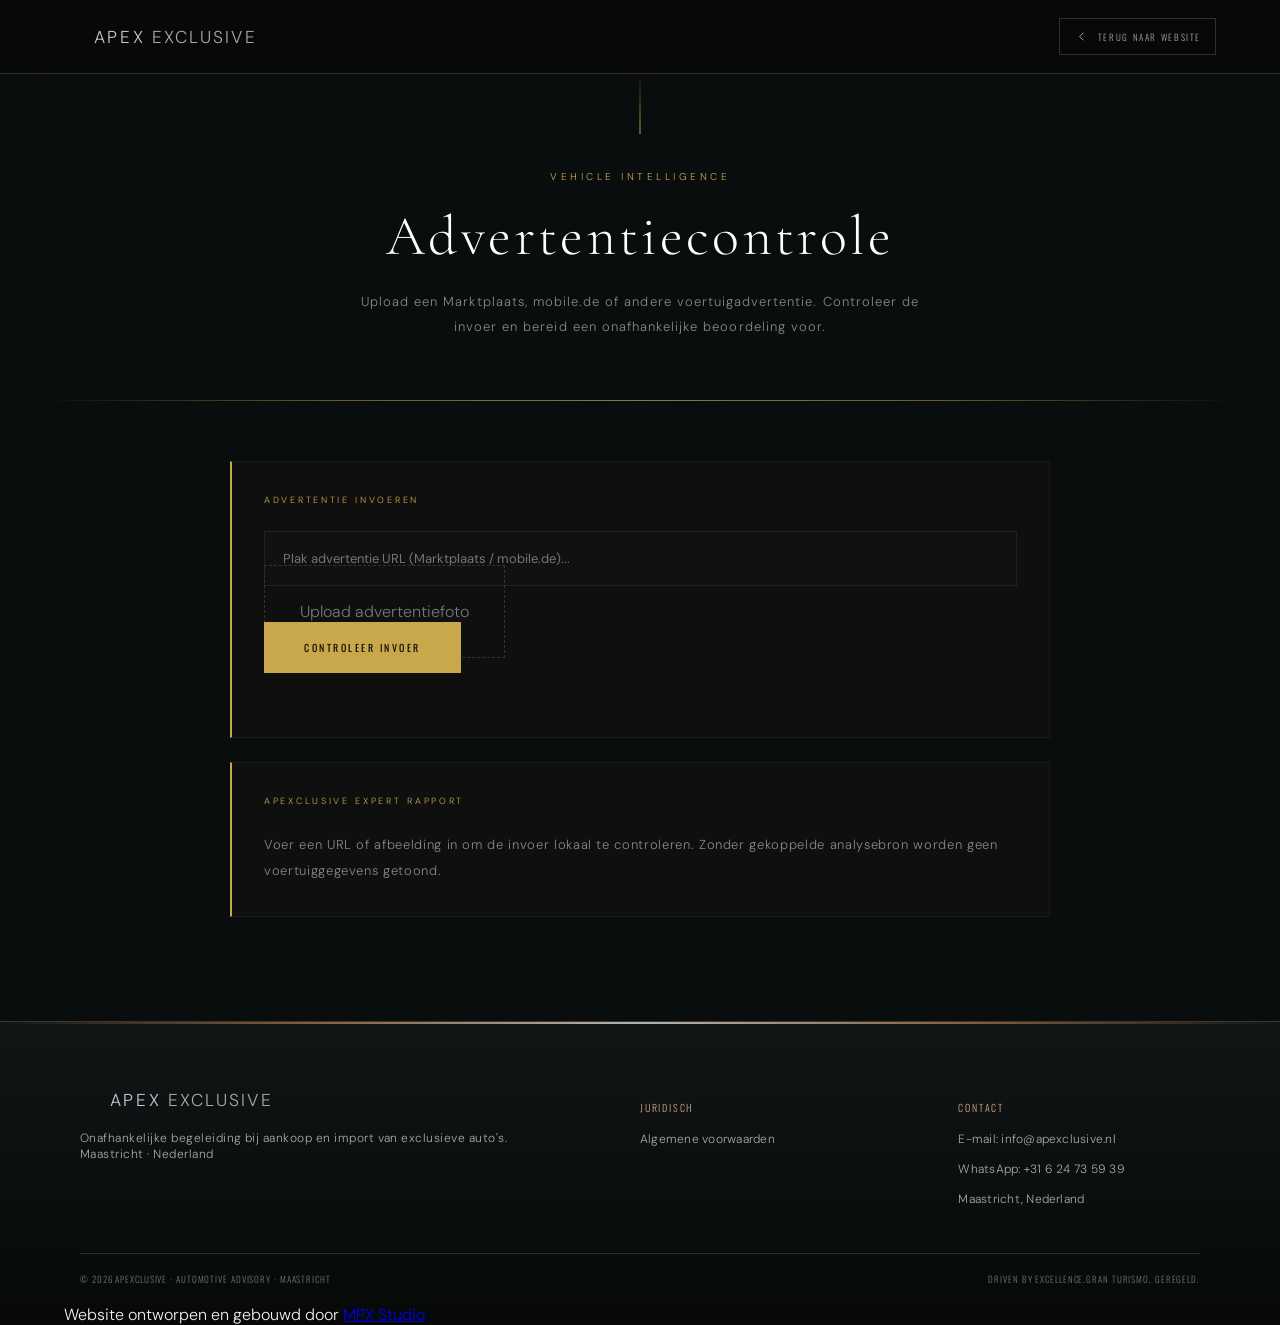
==== Carrapport/index.html @ 329bbc8f "Harden Carrapport input validation and honest states Co-authored-by: Copilot <223556219+Copilot@user" ====
<!DOCTYPE html>
<html lang="nl">
<head>
<meta charset="UTF-8">
<meta name="viewport" content="width=device-width, initial-scale=1.0">

<title>Advertentiecontrole — APEXclusive</title>
<meta name="description" content="Controleer een voertuigadvertentie en bereid een onafhankelijke aankoopbeoordeling voor met APEXclusive.">
<meta name="theme-color" content="#0a0d0e">
<link rel="canonical" href="https://carrapport.apexclusive.nl/">
<meta property="og:type" content="website">
<meta property="og:title" content="Advertentiecontrole — APEXclusive">
<meta property="og:description" content="Controleer een voertuigadvertentie en bereid een onafhankelijke aankoopbeoordeling voor.">
<meta property="og:url" content="https://carrapport.apexclusive.nl/">
<link rel="preconnect" href="https://fonts.googleapis.com">
<link rel="preconnect" href="https://fonts.gstatic.com" crossorigin>
<link rel="stylesheet" href="https://apexclusive.nl/apex-tool-theme.css">

<link href="https://fonts.googleapis.com/css2?family=Cormorant+Garamond:ital,wght@0,300;0,400;0,500;1,300;1,400&family=DM+Sans:wght@200;300;400;500;600&family=Oswald:wght@300;400;500;600&display=swap" rel="stylesheet">

<style>

*{
box-sizing:border-box;
margin:0;
padding:0
}

body{
background:#0a0d0e;
color:#f4f1eb;
font-family:'DM Sans',sans-serif;
font-weight:300;
min-height:100vh;
-webkit-font-smoothing:antialiased;
text-rendering:optimizeLegibility
}


nav{
background:rgba(10,13,14,.9);
border-bottom:1px solid rgba(244,241,235,.18);
padding:18px clamp(20px,5vw,64px);
display:flex;
align-items:center;
justify-content:space-between;
position:sticky;
top:0;
z-index:100;
backdrop-filter:blur(24px)
}

.brand-wrap{display:flex;align-items:baseline;gap:.34em}


.logo{
display:inline-flex;
align-items:center;
gap:.34em;
font-family:'DM Sans',sans-serif;
font-size:20px;
font-weight:400;
letter-spacing:.08em;
color:#fff;
text-decoration:none;
text-transform:uppercase
}

.logo:before{
content:'';
display:block;
width:1.55rem;
height:1.7rem;
flex:0 0 1.55rem;
background:url('https://apexclusive.nl/apexclusive-schild-randloos.svg') center/contain no-repeat;
opacity:.92
}


.logo span{
color:#d5a77f
}

.brand-sub{
font-family:'Oswald',sans-serif;
font-size:9px;
letter-spacing:.14em;
text-transform:uppercase;
color:rgba(244,241,235,.56)
}

#burger{
width:34px;
height:34px;
display:flex;
flex-direction:column;
justify-content:center;
gap:5px;
padding:8px;
border:1px solid rgba(244,241,235,.24);
background:transparent;
cursor:pointer
}

#burger span{display:block;width:100%;height:1px;background:#f4f1eb}


.back{
font-family:'Oswald',sans-serif;
font-size:9px;
letter-spacing:.18em;
text-transform:uppercase;
color:#d5a77f;
text-decoration:none;
border-bottom:1px solid rgba(213,167,127,.62);
padding:8px 0;
transition:.35s
}


.back:hover{
border-color:#d5a77f;
color:#fff
}



.hero{
text-align:center;
padding:80px 40px 60px;
position:relative
}


.hero:before{
content:'';
position:absolute;
top:0;
left:50%;
transform:translateX(-50%);
width:1px;
height:60px;
background:linear-gradient(to bottom,transparent,#c9a84c)
}


.hl{
font-size:10px;
letter-spacing:.35em;
text-transform:uppercase;
color:#c9a84c;
margin-bottom:20px;
margin-top:16px
}


.hero h1{
font-family:'Cormorant Garamond',serif;
font-size:clamp(32px,5vw,56px);
font-weight:300;
color:#fff;
letter-spacing:.06em;
line-height:1.2;
margin-bottom:20px
}


.hero p{
font-size:13px;
color:#888;
letter-spacing:.08em;
line-height:1.9;
max-width:600px;
margin:auto
}



.gl{
height:1px;
background:linear-gradient(90deg,transparent,#c9a84c,#f5e6a3,#c9a84c,transparent);
margin:0 40px;
opacity:.5
}



.wrap{
max-width:900px;
margin:auto;
padding:60px 40px 80px
}



.box{
background:#0f0f0f;
border:1px solid #1a1a1a;
border-left:2px solid #c9a84c;
padding:32px;
margin-bottom:24px
}


.title{
font-size:9px;
letter-spacing:.3em;
text-transform:uppercase;
color:#c9a84c;
margin-bottom:25px
}



.input{
width:100%;
background:#111;
border:1px solid #222;
color:#fff;
padding:18px;
font-family:'DM Sans',sans-serif;
font-size:13px;
margin-bottom:15px
}


.input:focus{
outline:none;
border-color:#c9a84c
}



.btn{
background:#c9a84c;
color:#0a0a0a;
border:none;
font-family:'Oswald',sans-serif;
font-size:10px;
letter-spacing:.25em;
text-transform:uppercase;
padding:18px 40px;
cursor:pointer;
transition:.35s
}


.btn:hover{
box-shadow:0 0 30px rgba(201,168,76,.4)
}

.btn:disabled{
opacity:.55;
cursor:wait;
box-shadow:none
}



.upload{
border:1px dashed #333;
padding:35px;
text-align:center;
color:#777;
cursor:pointer
}


.upload:hover{
border-color:#c9a84c
}


#preview{
max-width:100%;
margin-top:25px;
display:none
}



.card{
background:#0f0f0f;
border:1px solid #1a1a1a;
border-left:2px solid #c9a84c;
padding:32px;
margin-bottom:20px;
display:none
}


.card h2{
font-family:'Cormorant Garamond',serif;
font-size:30px;
font-weight:300;
margin-bottom:20px;
color:white
}


.row{
display:grid;
grid-template-columns:repeat(2,1fr);
gap:20px
}


.item span:first-child{
display:block;
font-size:9px;
letter-spacing:.2em;
color:#555;
text-transform:uppercase;
margin-bottom:5px
}


.item span:last-child{
font-size:14px
}


@media(max-width:650px){

nav{
padding:16px 20px
}

.wrap{
padding:40px 20px
}

.brand-wrap{gap:8px;flex-direction:column;align-items:flex-start}
.brand-sub{font-size:8px}

.footer-grid{grid-template-columns:1fr!important;gap:30px;padding-top:40px}
.footer-bottom{flex-direction:column;gap:8px;line-height:1.6}
footer:before{margin:0 -20px}

.row{
grid-template-columns:1fr
}

}

@media(prefers-reduced-motion:reduce){
*,*:before,*:after{scroll-behavior:auto!important;transition-duration:.01ms!important;animation-duration:.01ms!important}
}


footer{
background:linear-gradient(180deg,#101515 0%,#070909 100%);
border-top:1px solid rgba(244,241,235,.2);
padding:0 clamp(20px,5vw,64px);
position:relative;
overflow:hidden
}

footer:before{
content:'';
display:block;
height:2px;
margin:0 -64px;
background:linear-gradient(90deg,transparent,#b77748 24%,#f4f1eb 50%,#b77748 76%,transparent);
opacity:.72
}

.footer-grid{
max-width:1120px;
margin:auto;
padding:clamp(40px,5vw,64px) 0 36px;
display:grid;
grid-template-columns:2fr 1fr 1fr;
gap:clamp(32px,6vw,80px);
text-align:left
}

.footer-grid p{margin-top:12px;color:rgba(244,241,235,.68);font-size:12px;letter-spacing:.04em}
.footer-heading{font-family:'Oswald',sans-serif!important;color:#d5a77f!important;font-size:10px!important;letter-spacing:.18em!important;text-transform:uppercase}
.footer-links{list-style:none;margin-top:12px}
.footer-links li{margin-bottom:9px}
.footer-links a,.footer-links span{color:rgba(244,241,235,.68);font-size:12px;letter-spacing:.02em;text-decoration:none;transition:color .25s;overflow-wrap:anywhere}
.footer-links a:hover{color:#f4f1eb}
.footer-bottom{max-width:1120px;margin:auto;border-top:1px solid rgba(244,241,235,.14);padding:18px 0;color:rgba(244,241,235,.46);display:flex;justify-content:space-between;gap:20px;font-family:'Oswald',sans-serif;font-size:9px;letter-spacing:.1em;text-transform:uppercase}
.sr-only{position:absolute;width:1px;height:1px;padding:0;margin:-1px;overflow:hidden;clip:rect(0,0,0,0);white-space:nowrap;border:0}
.form-status{min-height:1.5em;margin:14px 0 0;color:#d5a77f;font-size:12px;line-height:1.6}
.form-status[data-state="error"]{color:#e4a39b}

header{display:flex;align-items:center;justify-content:space-between;background:rgba(8,8,8,.9);border-bottom:1px solid rgba(198,203,209,.22);padding:18px clamp(20px,5vw,64px);position:sticky;top:0;z-index:100;backdrop-filter:blur(22px)}
.brand{display:inline-flex;align-items:center;gap:.38em;font-family:'DM Sans',sans-serif;font-size:1.08rem;letter-spacing:.08em;color:#c6cbd1;text-decoration:none;text-transform:uppercase}
.brand:before{content:'';display:block;order:-1;width:1.45rem;height:1.6rem;flex:0 0 1.45rem;background:url('https://apexclusive.nl/apexclusive-schild-randloos.svg') center/contain no-repeat;opacity:.92}
.brand-apex{letter-spacing:.15em;color:#c6cbd1}.brand-excl{letter-spacing:.13em;color:rgba(215,218,220,.76)}.brand-sep{display:none}
.back-btn{display:inline-flex;align-items:center;gap:.55rem;font-family:'Oswald',sans-serif;font-size:9px;letter-spacing:.18em;text-transform:uppercase;color:rgba(236,236,236,.72);text-decoration:none;border:1px solid rgba(198,203,209,.2);padding:10px 14px;transition:.25s}.back-btn svg{width:15px;height:15px;fill:none;stroke:currentColor;stroke-width:1.5}.back-btn:hover{border-color:#c6cbd1;color:#fff}


</style>

<link rel="stylesheet" href="https://apexclusive.nl/apex-tool-chrome.css">
</head>

<body>


<header>
<a href="https://apexclusive.nl" class="brand" target="_blank" rel="noreferrer">
<span class="brand-apex">APEX</span>
<span class="brand-sep" aria-hidden="true"></span>
<span class="brand-excl">EXCLUSIVE</span>
</a>
<a href="https://apexclusive.nl/" class="back-btn" target="_blank" rel="noreferrer">
<svg viewBox="0 0 24 24"><polyline points="15 18 9 12 15 6"></polyline></svg>
Terug naar website
</a>
</header>


<div class="hero">

<div class="hl">
Vehicle Intelligence
</div>

<h1>
Advertentiecontrole
</h1>

<p>
Upload een Marktplaats, mobile.de of andere voertuigadvertentie.
Controleer de invoer en bereid een onafhankelijke beoordeling voor.
</p>

</div>


<div class="gl"></div>


<div class="wrap">


<div class="box">

<div class="title">
Advertentie invoeren
</div>


<label class="sr-only" for="url">Advertentie URL</label>
<input class="input" id="url" name="url" type="url" inputmode="url" autocomplete="url" spellcheck="false" placeholder="Plak advertentie URL (Marktplaats / mobile.de)...">


<label class="upload" for="foto" role="button" tabindex="0">

Upload advertentiefoto

<input id="foto" type="file" accept="image/jpeg,image/png,image/webp" hidden>

<img id="preview" alt="Geselecteerde advertentieafbeelding">

</label>


<br>


<button class="btn" id="analyseButton" type="button" aria-controls="result priceCard importCard riskCard" aria-describedby="rapport">
Controleer invoer
</button>
<p class="form-status" id="formStatus" role="status" aria-live="polite"></p>


</div>

<div class="card" id="result">

<h2 id="vehicleTitle">
Invoer gecontroleerd
</h2>


<div class="row">


<div class="item">
<span>Merk / Model</span>
<span id="merkModel">Nog niet gecontroleerd</span>
</div>


<div class="item">
<span>Bouwjaar</span>
<span id="bouwjaar">Niet beschikbaar</span>
</div>


<div class="item">
<span>Kilometerstand</span>
<span id="km">Niet beschikbaar</span>
</div>


<div class="item">
<span>Brandstof</span>
<span id="brandstof">Niet beschikbaar</span>
</div>


<div class="item">
<span>Vermogen</span>
<span id="vermogen">Niet beschikbaar</span>
</div>


<div class="item">
<span>Transmissie</span>
<span id="transmissie">Niet beschikbaar</span>
</div>


</div>

</div>





<div class="card" id="priceCard">

<h2>
Prijsgegevens
</h2>


<div class="row">


<div class="item">
<span>Vraagprijs</span>
<span id="prijs">Niet beschikbaar</span>
</div>


<div class="item">
<span>Marktpositie</span>
<span id="markt">Niet beschikbaar</span>
</div>


<div class="item">
<span>Prijsadvies</span>
<span id="prijsadvies">Niet beschikbaar</span>
</div>


<div class="item">
<span>Onderhandelingsruimte</span>
<span id="onderhandeling">Niet beschikbaar</span>
</div>


</div>

</div>





<div class="card" id="importCard">

<h2>
Importgegevens
</h2>


<div class="row">


<div class="item">
<span>Land</span>
<span id="land">Niet beschikbaar</span>
</div>


<div class="item">
<span>BPM verwachting</span>
<span id="bpm">Niet berekend</span>
</div>


<div class="item">
<span>Transport indicatie</span>
<span id="transport">Niet berekend</span>
</div>


<div class="item">
<span>Import potentieel</span>
<span id="potentieel">Niet beschikbaar</span>
</div>


</div>

</div>





<div class="card" id="riskCard">

<h2>
Risicogegevens
</h2>


<div class="row">


<div class="item">
<span>Technische risico's</span>
<span id="techniek">Niet beoordeeld</span>
</div>


<div class="item">
<span>Historie controle</span>
<span id="historie">Niet gecontroleerd</span>
</div>


<div class="item">
<span>Prijsrisico</span>
<span id="risicoPrijs">Niet beoordeeld</span>
</div>


<div class="item">
<span>Eindoordeel</span>
<span id="eindoordeel">Niet beschikbaar</span>
</div>


</div>

</div>





<div class="box">


<div class="title">
APEXclusive Expert Rapport
</div>


<p id="rapport" aria-live="polite" style="
font-size:13px;
color:#888;
line-height:2;
letter-spacing:.05em;
">

Voer een URL of afbeelding in om de invoer lokaal te controleren. Zonder gekoppelde analysebron worden geen voertuiggegevens getoond.

</p>


</div>


</div>



<footer>
<div class="footer-grid">
<div>
<a href="https://apexclusive.nl" class="brand"><span class="brand-apex">APEX</span><span class="brand-sep" aria-hidden="true"></span><span class="brand-excl">EXCLUSIVE</span></a>
<p>Onafhankelijke begeleiding bij aankoop en import van exclusieve auto's.<br>Maastricht · Nederland</p>
</div>
<div>
<p class="footer-heading">Juridisch</p>
<ul class="footer-links">
<li><a href="https://apexclusive.nl/algemenevoorwaarden.html">Algemene voorwaarden</a></li>
</ul>
</div>
<div>
<p class="footer-heading">Contact</p>
<ul class="footer-links">
<li><a href="mailto:info@apexclusive.nl">E-mail: info@apexclusive.nl</a></li>
<li><a href="https://wa.me/31624735939">WhatsApp: +31 6 24 73 59 39</a></li>
<li><a href="https://apexclusive.nl">Maastricht, Nederland</a></li>
</ul>
</div>
</div>
<div class="fb footer-bottom">
<span>&copy; <span id="yr">2026</span> APEXclusive &middot; Automotive Advisory &middot; Maastricht</span>
<span>Driven by Excellence.<span class="tric"></span>Gran turismo, geregeld.</span>
</div>
<div class="site-credit">Website ontworpen en gebouwd door <a href="https://mpxstudio.nl" target="_blank" rel="noreferrer noopener">MPX Studio</a></div>
</footer>

<script>
(() => {
  const MAX_IMAGE_BYTES = 10 * 1024 * 1024;
  const urlInput = document.getElementById('url');
  const fileInput = document.getElementById('foto');
  const uploadLabel = document.querySelector('.upload');
  const preview = document.getElementById('preview');
  const button = document.getElementById('analyseButton');
  const status = document.getElementById('formStatus');
  let previewUrl = '';

  const setStatus = (message, state = '') => {
    status.textContent = message;
    status.dataset.state = state;
  };

  const setText = (id, value) => {
    document.getElementById(id).textContent = value;
  };

  const hideCards = () => {
    document.querySelectorAll('.card').forEach((card) => {
      card.style.display = 'none';
    });
  };

  fileInput.addEventListener('change', () => {
    const file = fileInput.files[0];
    if (!file) return;

    if (!['image/jpeg', 'image/png', 'image/webp'].includes(file.type) || file.size > MAX_IMAGE_BYTES) {
      fileInput.value = '';
      preview.style.display = 'none';
      setStatus('Kies een JPG-, PNG- of WebP-afbeelding van maximaal 10 MB.', 'error');
      return;
    }

    if (previewUrl) URL.revokeObjectURL(previewUrl);
    previewUrl = URL.createObjectURL(file);
    preview.src = previewUrl;
    preview.style.display = 'block';
    setStatus('Afbeelding lokaal geselecteerd. Er is nog niets geüpload.');
  });

  uploadLabel.addEventListener('keydown', (event) => {
    if (event.key === 'Enter' || event.key === ' ') {
      event.preventDefault();
      fileInput.click();
    }
  });

  urlInput.addEventListener('input', () => {
    if (status.dataset.state === 'error') setStatus('');
  });

  button.addEventListener('click', () => {
    const rawUrl = urlInput.value.trim();
    const file = fileInput.files[0];
    let parsedUrl = null;

    if (rawUrl) {
      try {
        parsedUrl = new URL(rawUrl);
        if (!['http:', 'https:'].includes(parsedUrl.protocol)) throw new Error('Unsupported protocol');
      } catch {
        setStatus('Vul een geldige advertentie-URL in (bijvoorbeeld https://...).', 'error');
        urlInput.focus();
        return;
      }
    }

    if (!rawUrl && !file) {
      setStatus('Voeg een advertentie-URL of afbeelding toe om verder te gaan.', 'error');
      urlInput.focus();
      return;
    }

    button.disabled = true;
    hideCards();
    setStatus('Invoer wordt gecontroleerd…');

    window.setTimeout(() => {
      const source = parsedUrl ? parsedUrl.hostname.replace(/^www\./, '') : 'lokale afbeelding';
      setText('merkModel', `Bron: ${source}`);
      setText('land', 'Niet vastgesteld');
      setText('rapport', 'De invoer is lokaal gecontroleerd. Deze pagina haalt geen voertuiggegevens op en doet daarom geen prijs-, import- of risicoanalyse. Controleer altijd historie, onderhoud, VIN en documentatie met een onafhankelijke specialist.');
      document.querySelectorAll('.card').forEach((card) => {
        card.style.display = 'block';
      });
      setStatus('Invoer gecontroleerd. Er zijn geen voertuiggegevens opgehaald.');
      button.disabled = false;
    }, 250);
  });
})();
</script>


</body>

</html>
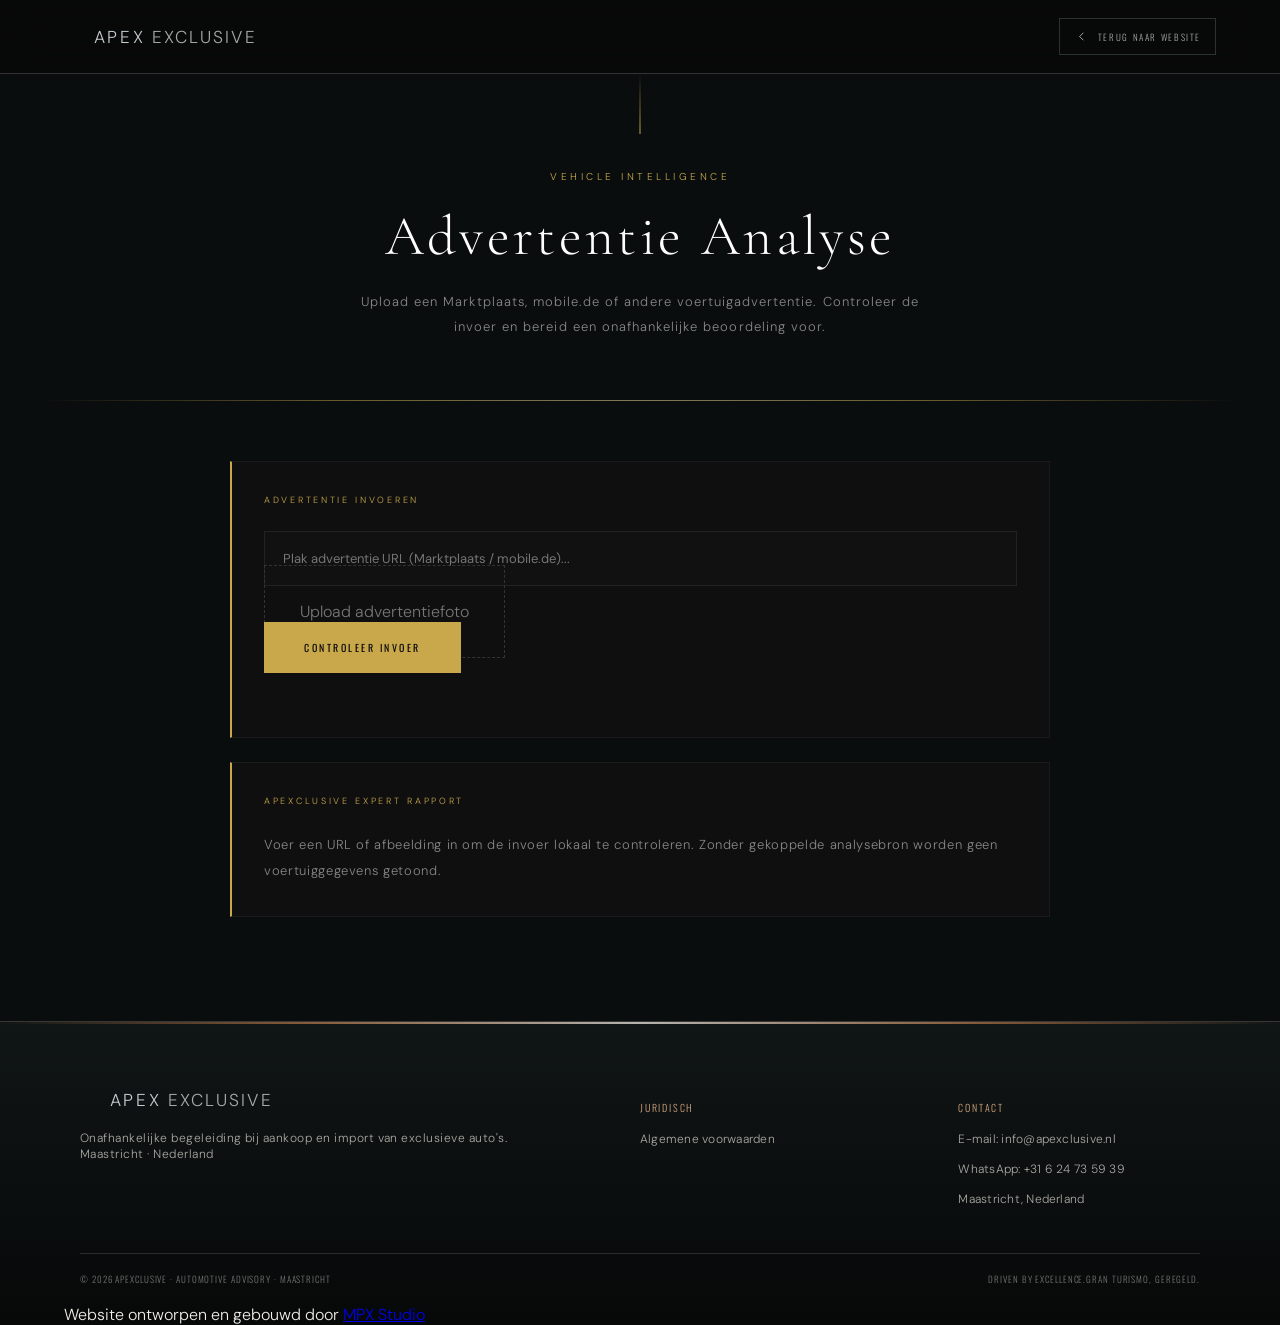
==== commit ec548a77: "Harden Carrapport input validation and honest states Co-authored-by: Copilot <223556219+Copilot@user" ====
--- a/Carrapport/index.html
+++ b/Carrapport/index.html
@@ -4,12 +4,12 @@
 <meta charset="UTF-8">
 <meta name="viewport" content="width=device-width, initial-scale=1.0">
 
-<title>Advertentiecontrole — APEXclusive</title>
+<title>Advertentie Analyse — APEXclusive</title>
 <meta name="description" content="Controleer een voertuigadvertentie en bereid een onafhankelijke aankoopbeoordeling voor met APEXclusive.">
 <meta name="theme-color" content="#0a0d0e">
 <link rel="canonical" href="https://carrapport.apexclusive.nl/">
 <meta property="og:type" content="website">
-<meta property="og:title" content="Advertentiecontrole — APEXclusive">
+<meta property="og:title" content="Advertentie Analyse — APEXclusive">
 <meta property="og:description" content="Controleer een voertuigadvertentie en bereid een onafhankelijke aankoopbeoordeling voor.">
 <meta property="og:url" content="https://carrapport.apexclusive.nl/">
 <link rel="preconnect" href="https://fonts.googleapis.com">
@@ -421,7 +421,7 @@
 </div>
 
 <h1>
-Advertentiecontrole
+Advertentie Analyse
 </h1>
 
 <p>
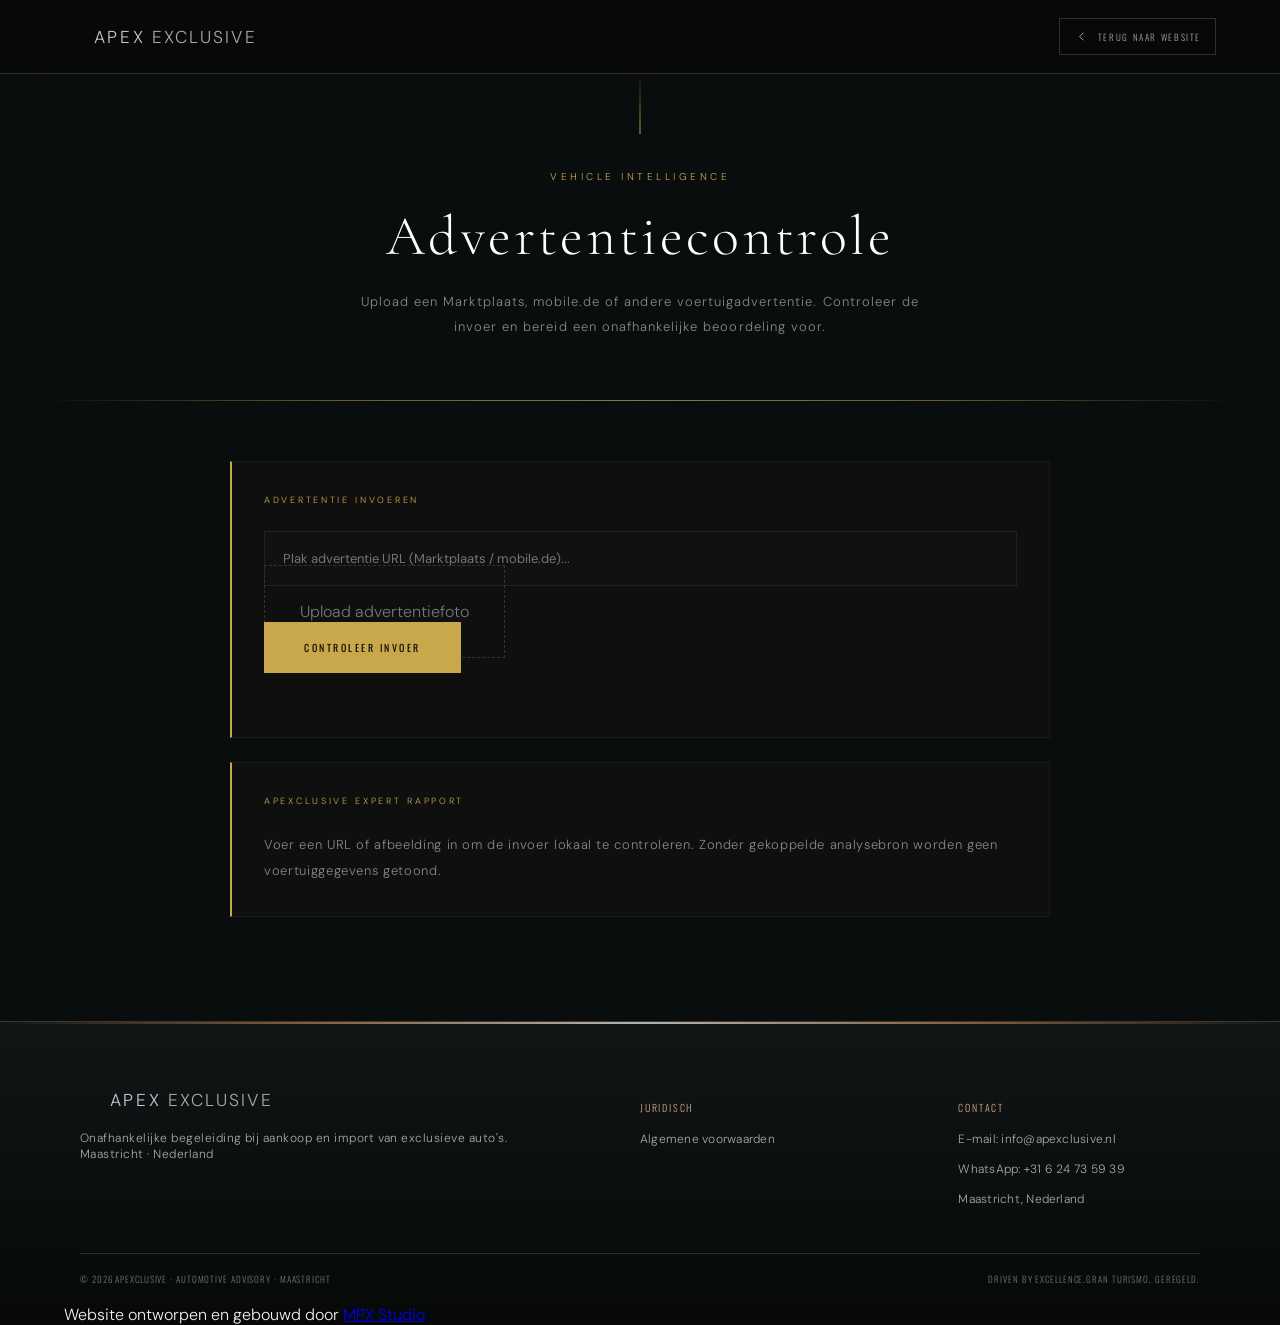
==== commit a8d829ee: "Clarify Carrapport local-only metadata Co-authored-by: Copilot <223556219+Copilot@users.noreply.gith" ====
--- a/Carrapport/index.html
+++ b/Carrapport/index.html
@@ -4,13 +4,13 @@
 <meta charset="UTF-8">
 <meta name="viewport" content="width=device-width, initial-scale=1.0">
 
-<title>Advertentie Analyse — APEXclusive</title>
-<meta name="description" content="Controleer een voertuigadvertentie en bereid een onafhankelijke aankoopbeoordeling voor met APEXclusive.">
+<title>Advertentiecontrole — APEXclusive | Lokale invoercheck</title>
+<meta name="description" content="Controleer lokaal een voertuigadvertentie-URL of afbeelding. Deze APEXclusive invoercheck haalt geen voertuiggegevens op en geeft geen prijs-, import- of risicoanalyse.">
 <meta name="theme-color" content="#0a0d0e">
 <link rel="canonical" href="https://carrapport.apexclusive.nl/">
 <meta property="og:type" content="website">
-<meta property="og:title" content="Advertentie Analyse — APEXclusive">
-<meta property="og:description" content="Controleer een voertuigadvertentie en bereid een onafhankelijke aankoopbeoordeling voor.">
+<meta property="og:title" content="Advertentiecontrole — APEXclusive | Lokale invoercheck">
+<meta property="og:description" content="Controleer lokaal een voertuigadvertentie-URL of afbeelding. Er worden geen voertuiggegevens opgehaald.">
 <meta property="og:url" content="https://carrapport.apexclusive.nl/">
 <link rel="preconnect" href="https://fonts.googleapis.com">
 <link rel="preconnect" href="https://fonts.gstatic.com" crossorigin>
@@ -421,7 +421,7 @@
 </div>
 
 <h1>
-Advertentie Analyse
+Advertentiecontrole
 </h1>
 
 <p>
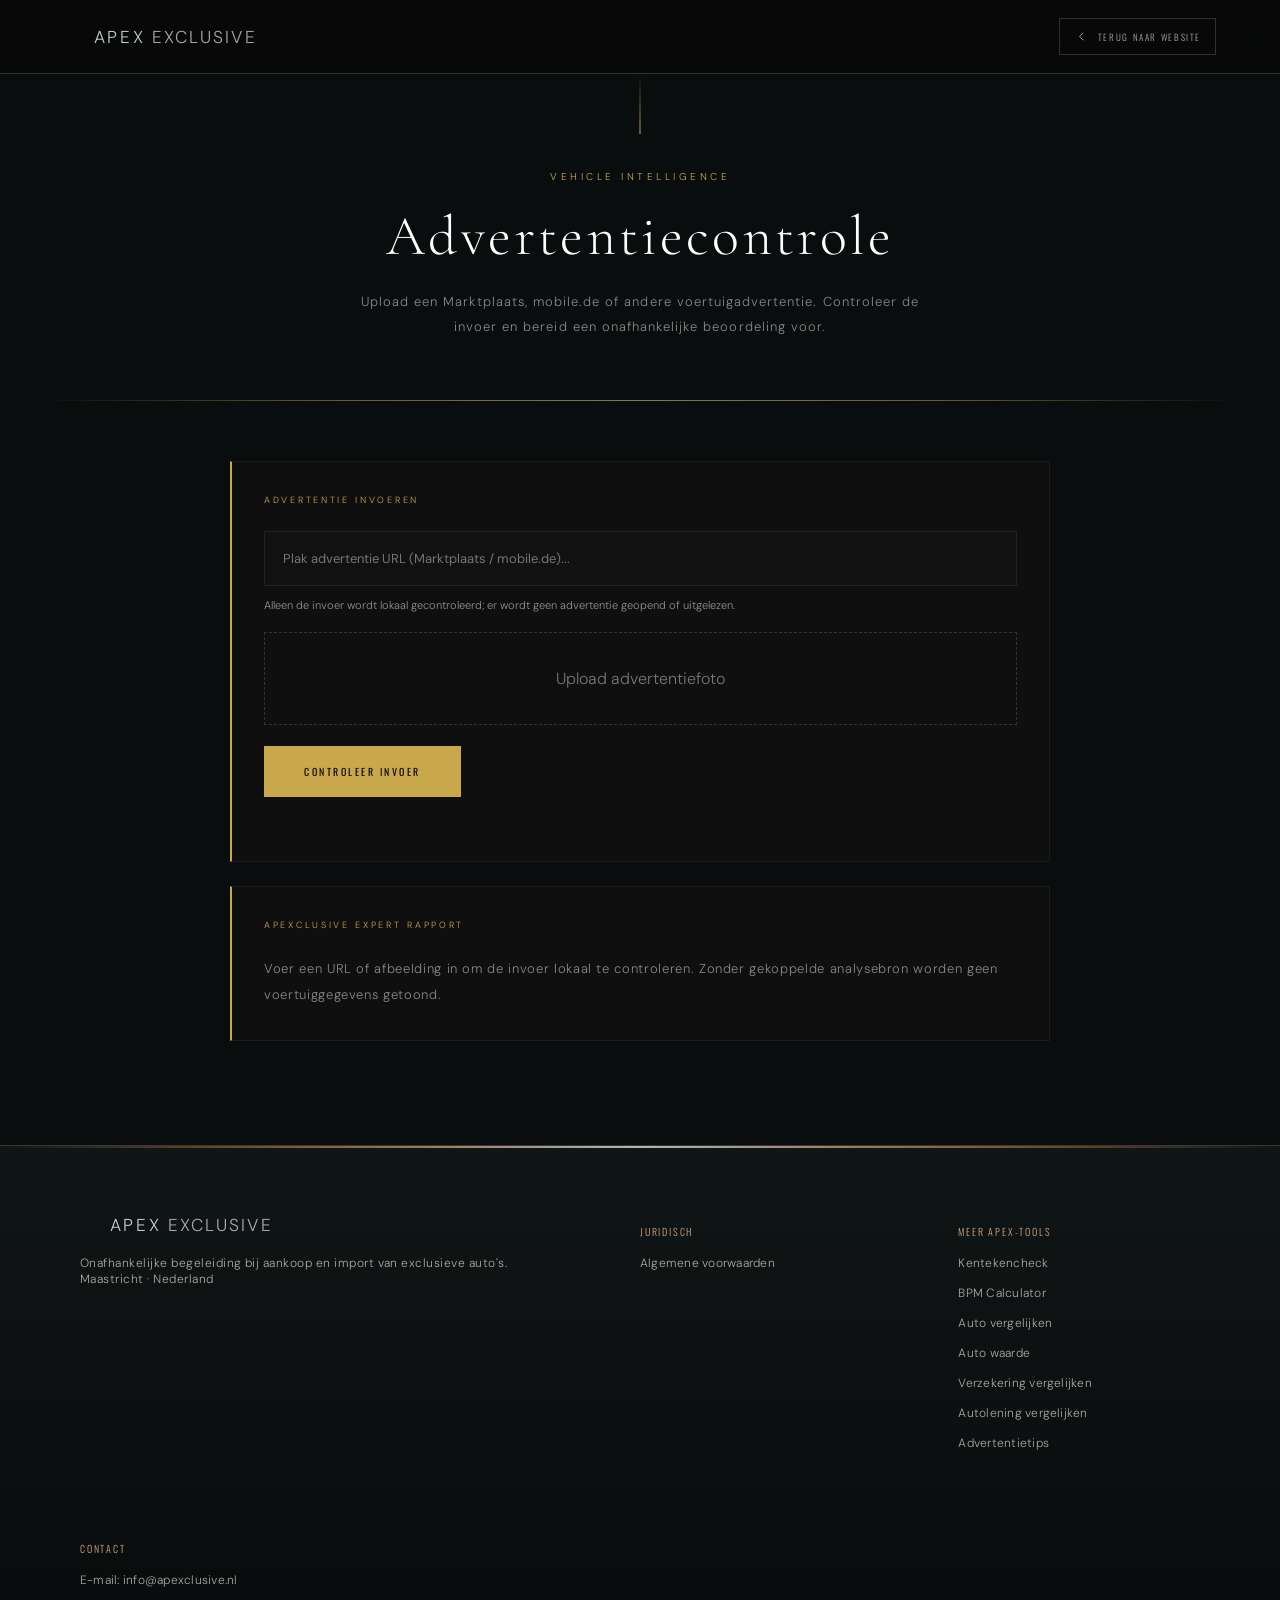
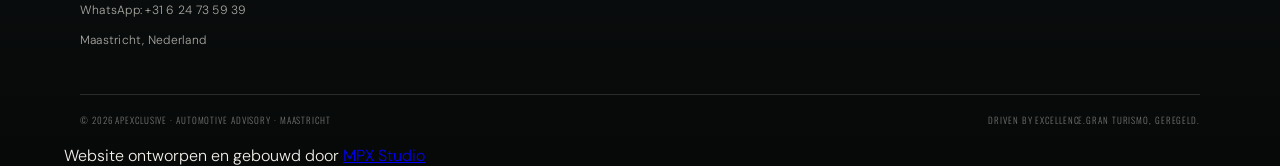
==== commit b6d9a10b: "Polish Carrapport local workflow and tool navigation Add accessible form states, responsive safeguar" ====
--- a/Carrapport/index.html
+++ b/Carrapport/index.html
@@ -7,11 +7,29 @@
 <title>Advertentiecontrole — APEXclusive | Lokale invoercheck</title>
 <meta name="description" content="Controleer lokaal een voertuigadvertentie-URL of afbeelding. Deze APEXclusive invoercheck haalt geen voertuiggegevens op en geeft geen prijs-, import- of risicoanalyse.">
 <meta name="theme-color" content="#0a0d0e">
+<meta name="application-name" content="APEXclusive">
+<meta name="robots" content="index,follow">
 <link rel="canonical" href="https://carrapport.apexclusive.nl/">
 <meta property="og:type" content="website">
 <meta property="og:title" content="Advertentiecontrole — APEXclusive | Lokale invoercheck">
 <meta property="og:description" content="Controleer lokaal een voertuigadvertentie-URL of afbeelding. Er worden geen voertuiggegevens opgehaald.">
 <meta property="og:url" content="https://carrapport.apexclusive.nl/">
+<meta property="og:site_name" content="APEXclusive">
+<meta name="twitter:card" content="summary">
+<meta name="twitter:title" content="Advertentiecontrole — APEXclusive">
+<meta name="twitter:description" content="Lokale controle van een advertentie-URL of afbeelding, zonder voertuiggegevens op te halen.">
+<script type="application/ld+json">
+{
+  "@context":"https://schema.org",
+  "@type":"WebApplication",
+  "name":"APEXclusive Advertentiecontrole",
+  "url":"https://carrapport.apexclusive.nl/",
+  "applicationCategory":"UtilitiesApplication",
+  "operatingSystem":"Web",
+  "inLanguage":"nl-NL",
+  "description":"Lokale controle van een voertuigadvertentie-URL of afbeelding zonder voertuiggegevens op te halen."
+}
+</script>
 <link rel="preconnect" href="https://fonts.googleapis.com">
 <link rel="preconnect" href="https://fonts.gstatic.com" crossorigin>
 <link rel="stylesheet" href="https://apexclusive.nl/apex-tool-theme.css">
@@ -385,6 +403,13 @@
 .sr-only{position:absolute;width:1px;height:1px;padding:0;margin:-1px;overflow:hidden;clip:rect(0,0,0,0);white-space:nowrap;border:0}
 .form-status{min-height:1.5em;margin:14px 0 0;color:#d5a77f;font-size:12px;line-height:1.6}
 .form-status[data-state="error"]{color:#e4a39b}
+.field-help{margin:-4px 0 18px;color:rgba(244,241,235,.58);font-size:11px;line-height:1.6}
+.input:focus-visible,.upload:focus-visible,.btn:focus-visible,.footer-links a:focus-visible,.brand:focus-visible,.back-btn:focus-visible{outline:2px solid #f5e6a3;outline-offset:3px}
+.upload{display:block}
+.upload-text{display:block}
+.tool-links{list-style:none;margin-top:12px;display:grid;gap:9px}
+.tool-links a{color:rgba(244,241,235,.68);font-size:12px;letter-spacing:.02em;text-decoration:none;transition:color .25s}
+.tool-links a:hover{color:#f4f1eb}
 
 header{display:flex;align-items:center;justify-content:space-between;background:rgba(8,8,8,.9);border-bottom:1px solid rgba(198,203,209,.22);padding:18px clamp(20px,5vw,64px);position:sticky;top:0;z-index:100;backdrop-filter:blur(22px)}
 .brand{display:inline-flex;align-items:center;gap:.38em;font-family:'DM Sans',sans-serif;font-size:1.08rem;letter-spacing:.08em;color:#c6cbd1;text-decoration:none;text-transform:uppercase}
@@ -396,6 +421,12 @@
 </style>
 
 <link rel="stylesheet" href="https://apexclusive.nl/apex-tool-chrome.css">
+<style>
+@media (max-width:650px){
+  footer:before{margin-left:0!important;margin-right:0!important}
+  .hero h1{overflow-wrap:anywhere}
+}
+</style>
 </head>
 
 <body>
@@ -444,14 +475,15 @@
 Advertentie invoeren
 </div>
 
-
+<form id="checkForm" novalidate>
 <label class="sr-only" for="url">Advertentie URL</label>
-<input class="input" id="url" name="url" type="url" inputmode="url" autocomplete="url" spellcheck="false" placeholder="Plak advertentie URL (Marktplaats / mobile.de)...">
+<input class="input" id="url" name="url" type="url" inputmode="url" autocomplete="url" spellcheck="false" aria-describedby="inputHelp" placeholder="Plak advertentie URL (Marktplaats / mobile.de)...">
+<p class="field-help" id="inputHelp">Alleen de invoer wordt lokaal gecontroleerd; er wordt geen advertentie geopend of uitgelezen.</p>
 
 
 <label class="upload" for="foto" role="button" tabindex="0">
 
-Upload advertentiefoto
+<span class="upload-text">Upload advertentiefoto</span>
 
 <input id="foto" type="file" accept="image/jpeg,image/png,image/webp" hidden>
 
@@ -463,15 +495,16 @@
 <br>
 
 
-<button class="btn" id="analyseButton" type="button" aria-controls="result priceCard importCard riskCard" aria-describedby="rapport">
+<button class="btn" id="analyseButton" type="submit" aria-controls="result priceCard importCard riskCard" aria-describedby="rapport">
 Controleer invoer
 </button>
 <p class="form-status" id="formStatus" role="status" aria-live="polite"></p>
-
-
-</div>
-
-<div class="card" id="result">
+</form>
+
+
+</div>
+
+<div class="card" id="result" role="region" aria-labelledby="vehicleTitle" tabindex="-1">
 
 <h2 id="vehicleTitle">
 Invoer gecontroleerd
@@ -688,6 +721,18 @@
 <p class="footer-heading">Juridisch</p>
 <ul class="footer-links">
 <li><a href="https://apexclusive.nl/algemenevoorwaarden.html">Algemene voorwaarden</a></li>
+</ul>
+</div>
+<div>
+<p class="footer-heading">Meer APEX-tools</p>
+<ul class="tool-links">
+<li><a href="https://kentekencheck.apexclusive.nl/" target="_blank" rel="noreferrer">Kentekencheck</a></li>
+<li><a href="https://bpm.apexclusive.nl/" target="_blank" rel="noreferrer">BPM Calculator</a></li>
+<li><a href="https://vergelijk.apexclusive.nl/" target="_blank" rel="noreferrer">Auto vergelijken</a></li>
+<li><a href="https://waarde.apexclusive.nl/" target="_blank" rel="noreferrer">Auto waarde</a></li>
+<li><a href="https://verzekering.apexclusive.nl/" target="_blank" rel="noreferrer">Verzekering vergelijken</a></li>
+<li><a href="https://lening.apexclusive.nl/" target="_blank" rel="noreferrer">Autolening vergelijken</a></li>
+<li><a href="https://advertentie.apexclusive.nl/" target="_blank" rel="noreferrer">Advertentietips</a></li>
 </ul>
 </div>
 <div>
@@ -715,6 +760,8 @@
   const preview = document.getElementById('preview');
   const button = document.getElementById('analyseButton');
   const status = document.getElementById('formStatus');
+  const checkForm = document.getElementById('checkForm');
+  const result = document.getElementById('result');
   let previewUrl = '';
 
   const setStatus = (message, state = '') => {
@@ -761,10 +808,13 @@
     if (status.dataset.state === 'error') setStatus('');
   });
 
-  button.addEventListener('click', () => {
+  checkForm.addEventListener('submit', (event) => {
+    event.preventDefault();
     const rawUrl = urlInput.value.trim();
     const file = fileInput.files[0];
     let parsedUrl = null;
+    hideCards();
+    setText('rapport', 'Voer een URL of afbeelding in om de invoer lokaal te controleren.');
 
     if (rawUrl) {
       try {
@@ -784,8 +834,9 @@
     }
 
     button.disabled = true;
-    hideCards();
+    button.setAttribute('aria-busy', 'true');
     setStatus('Invoer wordt gecontroleerd…');
+    setText('rapport', 'Lokale controle wordt voorbereid…');
 
     window.setTimeout(() => {
       const source = parsedUrl ? parsedUrl.hostname.replace(/^www\./, '') : 'lokale afbeelding';
@@ -795,9 +846,19 @@
       document.querySelectorAll('.card').forEach((card) => {
         card.style.display = 'block';
       });
-      setStatus('Invoer gecontroleerd. Er zijn geen voertuiggegevens opgehaald.');
+      setStatus(
+        parsedUrl && file
+          ? 'Invoer gecontroleerd. De URL is gebruikt; de afbeelding is lokaal gebleven. Er zijn geen voertuiggegevens opgehaald.'
+          : 'Invoer gecontroleerd. Er zijn geen voertuiggegevens opgehaald.'
+      );
       button.disabled = false;
+      button.removeAttribute('aria-busy');
+      result.focus();
     }, 250);
+  });
+
+  window.addEventListener('pagehide', () => {
+    if (previewUrl) URL.revokeObjectURL(previewUrl);
   });
 })();
 </script>
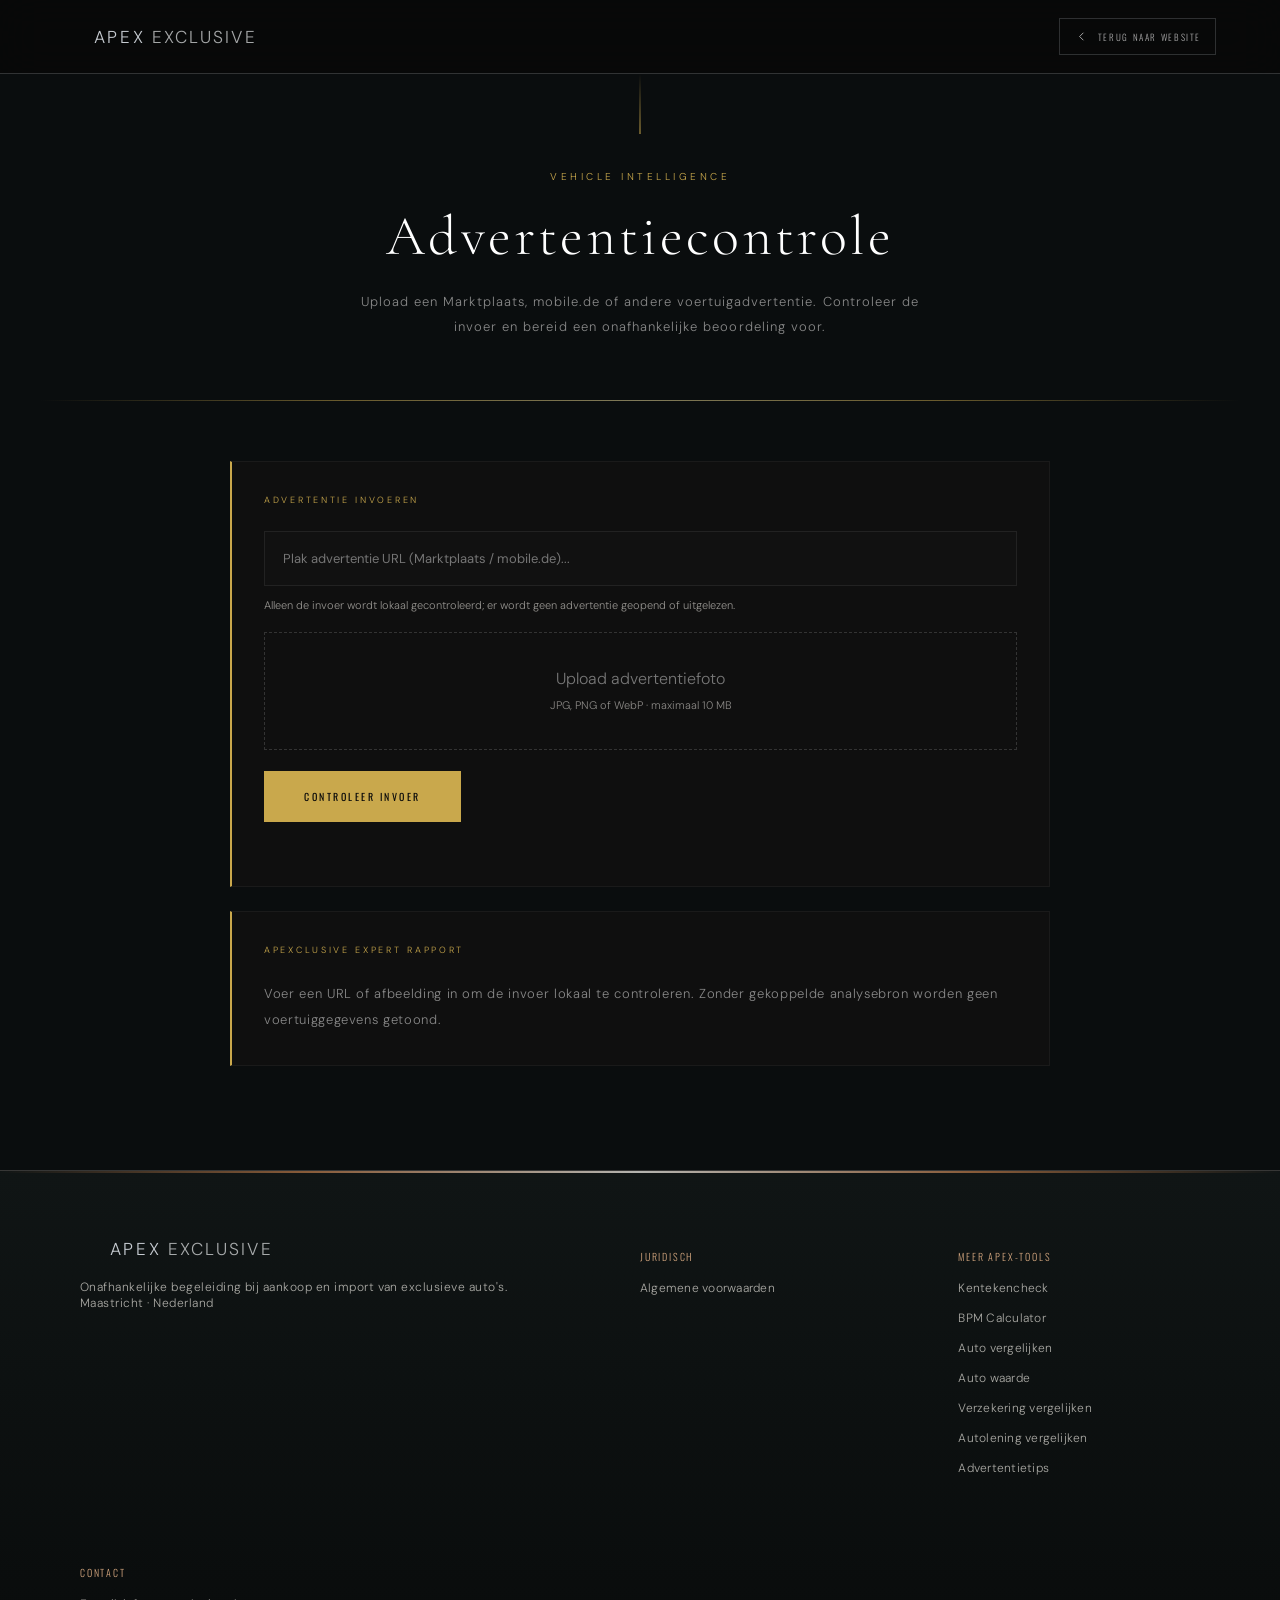
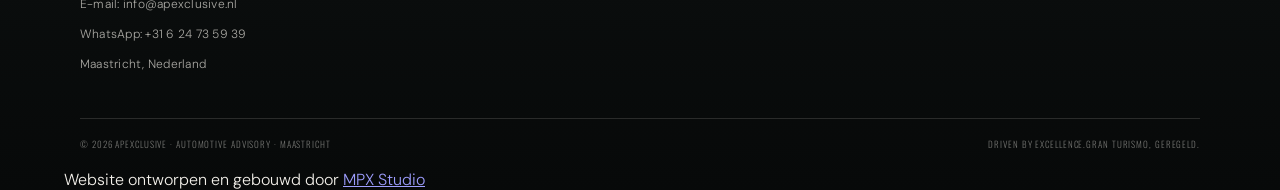
==== commit 6036e2b0: "Polish local advertentiecontrole UX Improve upload feedback, keyboard semantics, and honest result p" ====
--- a/Carrapport/index.html
+++ b/Carrapport/index.html
@@ -38,6 +38,17 @@
 
 <style>
 
+:root{
+--car-bg:#0a0d0e;
+--car-text:#f4f1eb;
+--car-accent:#c9a84c;
+--car-accent-light:#f5e6a3;
+--car-panel:#0f0f0f;
+--car-panel-border:#1a1a1a;
+--car-muted:#888;
+color-scheme:dark
+}
+
 *{
 box-sizing:border-box;
 margin:0;
@@ -45,8 +56,8 @@
 }
 
 body{
-background:#0a0d0e;
-color:#f4f1eb;
+background:var(--car-bg);
+color:var(--car-text);
 font-family:'DM Sans',sans-serif;
 font-weight:300;
 min-height:100vh;
@@ -158,7 +169,7 @@
 transform:translateX(-50%);
 width:1px;
 height:60px;
-background:linear-gradient(to bottom,transparent,#c9a84c)
+background:linear-gradient(to bottom,transparent,var(--car-accent))
 }
 
 
@@ -166,7 +177,7 @@
 font-size:10px;
 letter-spacing:.35em;
 text-transform:uppercase;
-color:#c9a84c;
+color:var(--car-accent);
 margin-bottom:20px;
 margin-top:16px
 }
@@ -185,7 +196,7 @@
 
 .hero p{
 font-size:13px;
-color:#888;
+color:var(--car-muted);
 letter-spacing:.08em;
 line-height:1.9;
 max-width:600px;
@@ -196,7 +207,7 @@
 
 .gl{
 height:1px;
-background:linear-gradient(90deg,transparent,#c9a84c,#f5e6a3,#c9a84c,transparent);
+background:linear-gradient(90deg,transparent,var(--car-accent),var(--car-accent-light),var(--car-accent),transparent);
 margin:0 40px;
 opacity:.5
 }
@@ -212,9 +223,9 @@
 
 
 .box{
-background:#0f0f0f;
-border:1px solid #1a1a1a;
-border-left:2px solid #c9a84c;
+background:var(--car-panel);
+border:1px solid var(--car-panel-border);
+border-left:2px solid var(--car-accent);
 padding:32px;
 margin-bottom:24px
 }
@@ -224,7 +235,7 @@
 font-size:9px;
 letter-spacing:.3em;
 text-transform:uppercase;
-color:#c9a84c;
+color:var(--car-accent);
 margin-bottom:25px
 }
 
@@ -244,13 +255,13 @@
 
 .input:focus{
 outline:none;
-border-color:#c9a84c
+border-color:var(--car-accent)
 }
 
 
 
 .btn{
-background:#c9a84c;
+background:var(--car-accent);
 color:#0a0a0a;
 border:none;
 font-family:'Oswald',sans-serif;
@@ -285,7 +296,7 @@
 
 
 .upload:hover{
-border-color:#c9a84c
+border-color:var(--car-accent)
 }
 
 
@@ -298,9 +309,9 @@
 
 
 .card{
-background:#0f0f0f;
-border:1px solid #1a1a1a;
-border-left:2px solid #c9a84c;
+background:var(--car-panel);
+border:1px solid var(--car-panel-border);
+border-left:2px solid var(--car-accent);
 padding:32px;
 margin-bottom:20px;
 display:none
@@ -405,8 +416,10 @@
 .form-status[data-state="error"]{color:#e4a39b}
 .field-help{margin:-4px 0 18px;color:rgba(244,241,235,.58);font-size:11px;line-height:1.6}
 .input:focus-visible,.upload:focus-visible,.btn:focus-visible,.footer-links a:focus-visible,.brand:focus-visible,.back-btn:focus-visible{outline:2px solid #f5e6a3;outline-offset:3px}
+.card:focus{outline:2px solid var(--car-accent-light);outline-offset:3px}
 .upload{display:block}
 .upload-text{display:block}
+.upload-meta{display:block;margin-top:8px;color:rgba(244,241,235,.54);font-size:11px;line-height:1.5;overflow-wrap:anywhere}
 .tool-links{list-style:none;margin-top:12px;display:grid;gap:9px}
 .tool-links a{color:rgba(244,241,235,.68);font-size:12px;letter-spacing:.02em;text-decoration:none;transition:color .25s}
 .tool-links a:hover{color:#f4f1eb}
@@ -433,13 +446,13 @@
 
 
 <header>
-<a href="https://apexclusive.nl" class="brand" target="_blank" rel="noreferrer">
+<a href="https://apexclusive.nl" class="brand" target="_blank" rel="noopener noreferrer">
 <span class="brand-apex">APEX</span>
 <span class="brand-sep" aria-hidden="true"></span>
 <span class="brand-excl">EXCLUSIVE</span>
 </a>
-<a href="https://apexclusive.nl/" class="back-btn" target="_blank" rel="noreferrer">
-<svg viewBox="0 0 24 24"><polyline points="15 18 9 12 15 6"></polyline></svg>
+<a href="https://apexclusive.nl/" class="back-btn" target="_blank" rel="noopener noreferrer">
+<svg viewBox="0 0 24 24" aria-hidden="true" focusable="false"><polyline points="15 18 9 12 15 6"></polyline></svg>
 Terug naar website
 </a>
 </header>
@@ -477,13 +490,14 @@
 
 <form id="checkForm" novalidate>
 <label class="sr-only" for="url">Advertentie URL</label>
-<input class="input" id="url" name="url" type="url" inputmode="url" autocomplete="url" spellcheck="false" aria-describedby="inputHelp" placeholder="Plak advertentie URL (Marktplaats / mobile.de)...">
+<input class="input" id="url" name="url" type="url" inputmode="url" autocomplete="url" spellcheck="false" maxlength="2048" aria-invalid="false" aria-describedby="inputHelp" placeholder="Plak advertentie URL (Marktplaats / mobile.de)...">
 <p class="field-help" id="inputHelp">Alleen de invoer wordt lokaal gecontroleerd; er wordt geen advertentie geopend of uitgelezen.</p>
 
 
-<label class="upload" for="foto" role="button" tabindex="0">
+<label class="upload" for="foto" role="button" tabindex="0" aria-describedby="uploadHelp">
 
 <span class="upload-text">Upload advertentiefoto</span>
+<span class="upload-meta" id="uploadHelp">JPG, PNG of WebP · maximaal 10 MB</span>
 
 <input id="foto" type="file" accept="image/jpeg,image/png,image/webp" hidden>
 
@@ -495,7 +509,7 @@
 <br>
 
 
-<button class="btn" id="analyseButton" type="submit" aria-controls="result priceCard importCard riskCard" aria-describedby="rapport">
+<button class="btn" id="analyseButton" type="submit" aria-controls="result" aria-describedby="rapport">
 Controleer invoer
 </button>
 <p class="form-status" id="formStatus" role="status" aria-live="polite"></p>
@@ -515,7 +529,7 @@
 
 
 <div class="item">
-<span>Merk / Model</span>
+<span>Invoerbron</span>
 <span id="merkModel">Nog niet gecontroleerd</span>
 </div>
 
@@ -762,6 +776,7 @@
   const status = document.getElementById('formStatus');
   const checkForm = document.getElementById('checkForm');
   const result = document.getElementById('result');
+  const uploadMeta = document.getElementById('uploadHelp');
   let previewUrl = '';
 
   const setStatus = (message, state = '') => {
@@ -771,6 +786,14 @@
 
   const setText = (id, value) => {
     document.getElementById(id).textContent = value;
+  };
+
+  const resetPreview = () => {
+    if (previewUrl) URL.revokeObjectURL(previewUrl);
+    previewUrl = '';
+    preview.removeAttribute('src');
+    preview.style.display = 'none';
+    uploadMeta.textContent = 'JPG, PNG of WebP · maximaal 10 MB';
   };
 
   const hideCards = () => {
@@ -785,7 +808,8 @@
 
     if (!['image/jpeg', 'image/png', 'image/webp'].includes(file.type) || file.size > MAX_IMAGE_BYTES) {
       fileInput.value = '';
-      preview.style.display = 'none';
+      resetPreview();
+      fileInput.setAttribute('aria-invalid', 'true');
       setStatus('Kies een JPG-, PNG- of WebP-afbeelding van maximaal 10 MB.', 'error');
       return;
     }
@@ -794,6 +818,8 @@
     previewUrl = URL.createObjectURL(file);
     preview.src = previewUrl;
     preview.style.display = 'block';
+    fileInput.setAttribute('aria-invalid', 'false');
+    uploadMeta.textContent = `${file.name} lokaal geselecteerd`;
     setStatus('Afbeelding lokaal geselecteerd. Er is nog niets geüpload.');
   });
 
@@ -805,6 +831,7 @@
   });
 
   urlInput.addEventListener('input', () => {
+    urlInput.setAttribute('aria-invalid', 'false');
     if (status.dataset.state === 'error') setStatus('');
   });
 
@@ -819,8 +846,9 @@
     if (rawUrl) {
       try {
         parsedUrl = new URL(rawUrl);
-        if (!['http:', 'https:'].includes(parsedUrl.protocol)) throw new Error('Unsupported protocol');
+        if (!['http:', 'https:'].includes(parsedUrl.protocol) || !parsedUrl.hostname) throw new Error('Unsupported URL');
       } catch {
+        urlInput.setAttribute('aria-invalid', 'true');
         setStatus('Vul een geldige advertentie-URL in (bijvoorbeeld https://...).', 'error');
         urlInput.focus();
         return;
@@ -843,9 +871,7 @@
       setText('merkModel', `Bron: ${source}`);
       setText('land', 'Niet vastgesteld');
       setText('rapport', 'De invoer is lokaal gecontroleerd. Deze pagina haalt geen voertuiggegevens op en doet daarom geen prijs-, import- of risicoanalyse. Controleer altijd historie, onderhoud, VIN en documentatie met een onafhankelijke specialist.');
-      document.querySelectorAll('.card').forEach((card) => {
-        card.style.display = 'block';
-      });
+      result.style.display = 'block';
       setStatus(
         parsedUrl && file
           ? 'Invoer gecontroleerd. De URL is gebruikt; de afbeelding is lokaal gebleven. Er zijn geen voertuiggegevens opgehaald.'
@@ -858,7 +884,7 @@
   });
 
   window.addEventListener('pagehide', () => {
-    if (previewUrl) URL.revokeObjectURL(previewUrl);
+    resetPreview();
   });
 })();
 </script>
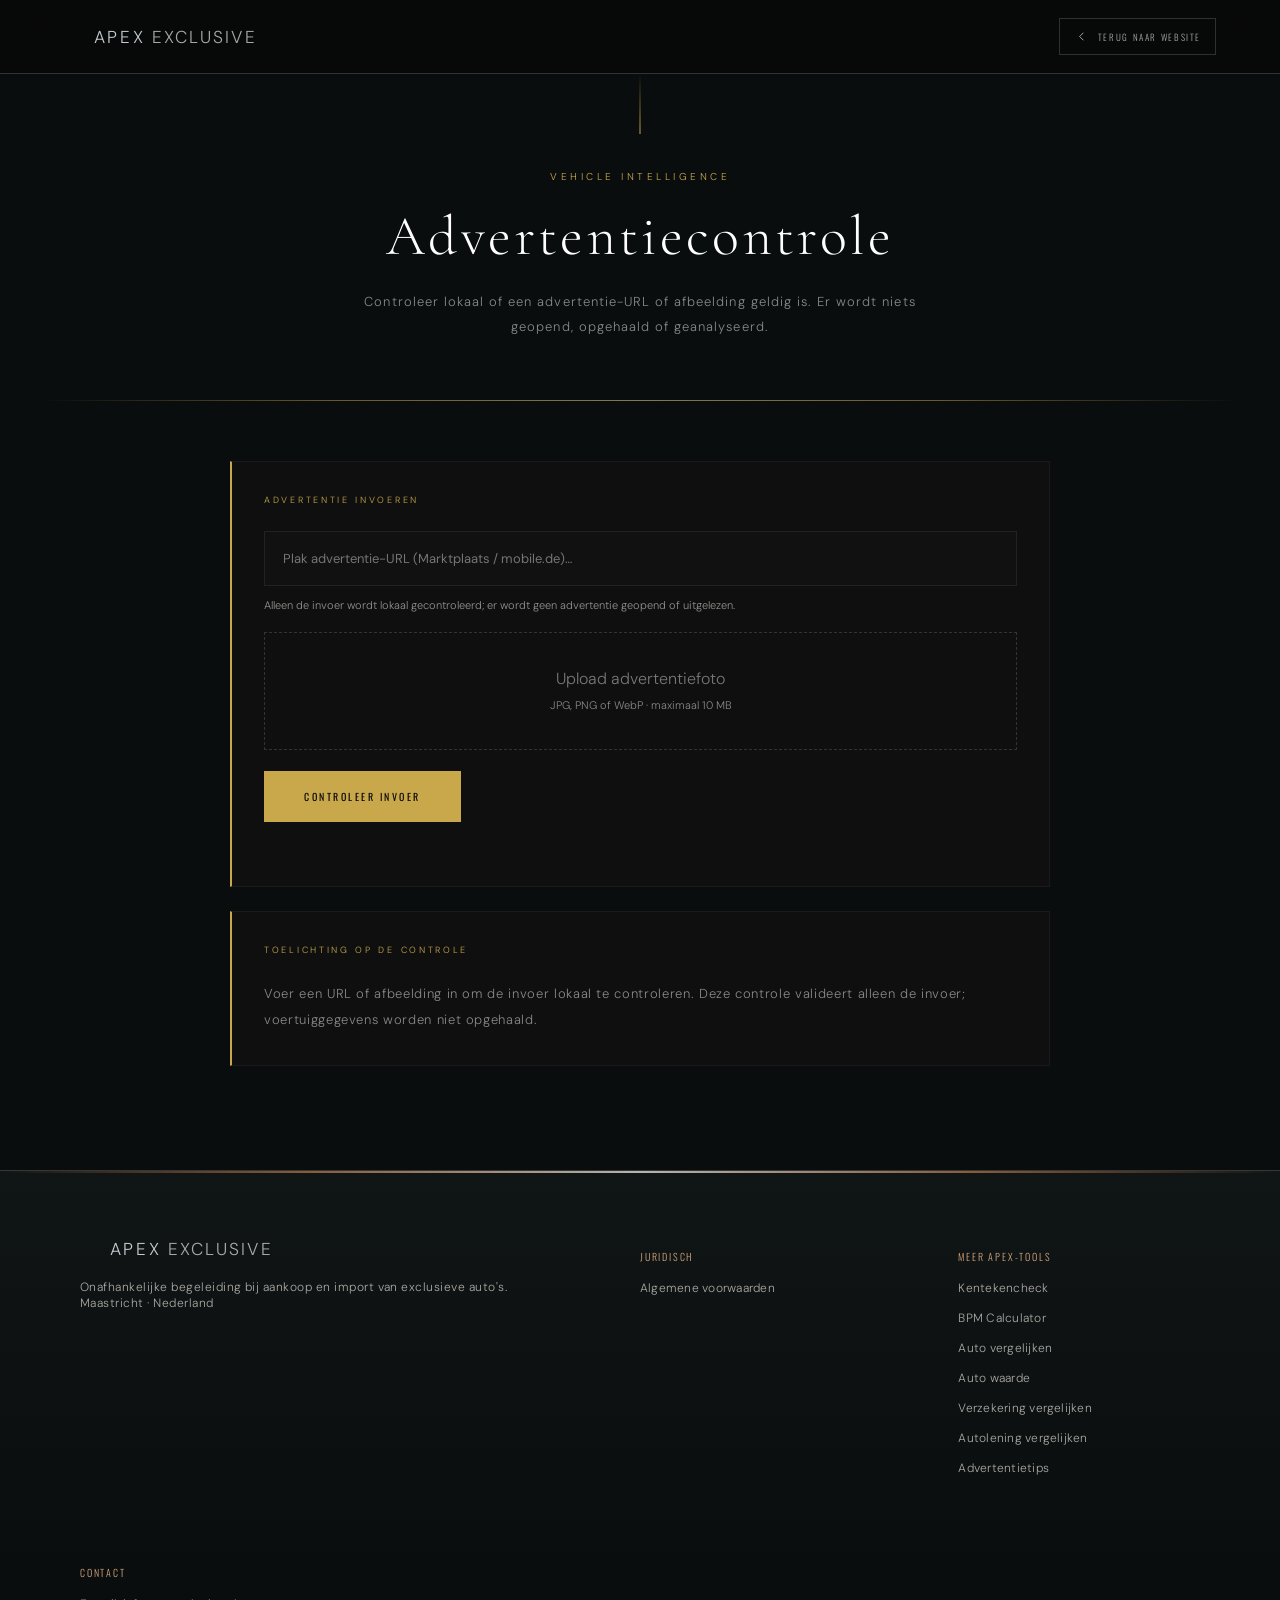
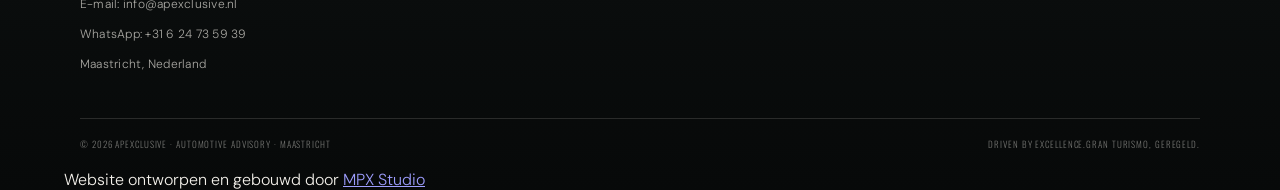
==== commit 60415778: "Polish local advertentiecontrole accessibility and clarity Co-authored-by: Copilot <223556219+Copilo" ====
--- a/Carrapport/index.html
+++ b/Carrapport/index.html
@@ -249,6 +249,7 @@
 padding:18px;
 font-family:'DM Sans',sans-serif;
 font-size:13px;
+border-radius:0;
 margin-bottom:15px
 }
 
@@ -256,6 +257,10 @@
 .input:focus{
 outline:none;
 border-color:var(--car-accent)
+}
+
+.input[aria-invalid="true"],.upload[aria-invalid="true"]{
+border-color:#e4a39b
 }
 
 
@@ -299,6 +304,12 @@
 border-color:var(--car-accent)
 }
 
+.upload:focus-within{
+border-color:var(--car-accent);
+outline:2px solid var(--car-accent-light);
+outline-offset:3px
+}
+
 
 #preview{
 max-width:100%;
@@ -338,7 +349,7 @@
 display:block;
 font-size:9px;
 letter-spacing:.2em;
-color:#555;
+color:rgba(244,241,235,.62);
 text-transform:uppercase;
 margin-bottom:5px
 }
@@ -369,6 +380,9 @@
 .row{
 grid-template-columns:1fr
 }
+
+.input{font-size:16px}
+.btn{width:100%;min-height:48px}
 
 }
 
@@ -412,12 +426,14 @@
 .footer-links a:hover{color:#f4f1eb}
 .footer-bottom{max-width:1120px;margin:auto;border-top:1px solid rgba(244,241,235,.14);padding:18px 0;color:rgba(244,241,235,.46);display:flex;justify-content:space-between;gap:20px;font-family:'Oswald',sans-serif;font-size:9px;letter-spacing:.1em;text-transform:uppercase}
 .sr-only{position:absolute;width:1px;height:1px;padding:0;margin:-1px;overflow:hidden;clip:rect(0,0,0,0);white-space:nowrap;border:0}
+.skip-link{position:absolute;left:20px;top:12px;z-index:200;padding:10px 14px;background:var(--car-accent-light);color:#0a0d0e;font-size:12px;font-weight:600;text-decoration:none;transform:translateY(-160%);transition:transform .2s}
+.skip-link:focus{transform:translateY(0);outline:3px solid #fff;outline-offset:2px}
 .form-status{min-height:1.5em;margin:14px 0 0;color:#d5a77f;font-size:12px;line-height:1.6}
 .form-status[data-state="error"]{color:#e4a39b}
 .field-help{margin:-4px 0 18px;color:rgba(244,241,235,.58);font-size:11px;line-height:1.6}
 .input:focus-visible,.upload:focus-visible,.btn:focus-visible,.footer-links a:focus-visible,.brand:focus-visible,.back-btn:focus-visible{outline:2px solid #f5e6a3;outline-offset:3px}
 .card:focus{outline:2px solid var(--car-accent-light);outline-offset:3px}
-.upload{display:block}
+.upload{display:block;min-height:112px}
 .upload-text{display:block}
 .upload-meta{display:block;margin-top:8px;color:rgba(244,241,235,.54);font-size:11px;line-height:1.5;overflow-wrap:anywhere}
 .tool-links{list-style:none;margin-top:12px;display:grid;gap:9px}
@@ -443,6 +459,7 @@
 </head>
 
 <body>
+<a class="skip-link" href="#main-content">Ga naar hoofdinhoud</a>
 
 
 <header>
@@ -457,7 +474,7 @@
 </a>
 </header>
 
-
+<main id="main-content">
 <div class="hero">
 
 <div class="hl">
@@ -469,8 +486,8 @@
 </h1>
 
 <p>
-Upload een Marktplaats, mobile.de of andere voertuigadvertentie.
-Controleer de invoer en bereid een onafhankelijke beoordeling voor.
+Controleer lokaal of een advertentie-URL of afbeelding geldig is.
+Er wordt niets geopend, opgehaald of geanalyseerd.
 </p>
 
 </div>
@@ -490,18 +507,18 @@
 
 <form id="checkForm" novalidate>
 <label class="sr-only" for="url">Advertentie URL</label>
-<input class="input" id="url" name="url" type="url" inputmode="url" autocomplete="url" spellcheck="false" maxlength="2048" aria-invalid="false" aria-describedby="inputHelp" placeholder="Plak advertentie URL (Marktplaats / mobile.de)...">
+<input class="input" id="url" name="url" type="url" inputmode="url" autocomplete="url" spellcheck="false" maxlength="2048" aria-invalid="false" aria-describedby="inputHelp" placeholder="Plak advertentie-URL (Marktplaats / mobile.de)…">
 <p class="field-help" id="inputHelp">Alleen de invoer wordt lokaal gecontroleerd; er wordt geen advertentie geopend of uitgelezen.</p>
 
 
-<label class="upload" for="foto" role="button" tabindex="0" aria-describedby="uploadHelp">
+<label class="upload" for="foto" role="button" tabindex="0" aria-describedby="uploadHelp" aria-label="Upload advertentiefoto">
 
 <span class="upload-text">Upload advertentiefoto</span>
 <span class="upload-meta" id="uploadHelp">JPG, PNG of WebP · maximaal 10 MB</span>
 
-<input id="foto" type="file" accept="image/jpeg,image/png,image/webp" hidden>
-
-<img id="preview" alt="Geselecteerde advertentieafbeelding">
+<input id="foto" type="file" accept="image/jpeg,image/png,image/webp" aria-describedby="uploadHelp" hidden>
+
+<img id="preview" alt="Voorbeeld van lokaal geselecteerde advertentieafbeelding" decoding="async">
 
 </label>
 
@@ -521,7 +538,7 @@
 <div class="card" id="result" role="region" aria-labelledby="vehicleTitle" tabindex="-1">
 
 <h2 id="vehicleTitle">
-Invoer gecontroleerd
+Lokale controle voltooid
 </h2>
 
 
@@ -702,7 +719,7 @@
 
 
 <div class="title">
-APEXclusive Expert Rapport
+Toelichting op de controle
 </div>
 
 
@@ -713,7 +730,7 @@
 letter-spacing:.05em;
 ">
 
-Voer een URL of afbeelding in om de invoer lokaal te controleren. Zonder gekoppelde analysebron worden geen voertuiggegevens getoond.
+Voer een URL of afbeelding in om de invoer lokaal te controleren. Deze controle valideert alleen de invoer; voertuiggegevens worden niet opgehaald.
 
 </p>
 
@@ -721,7 +738,7 @@
 </div>
 
 
-</div>
+</main>
 
 
 
@@ -740,13 +757,13 @@
 <div>
 <p class="footer-heading">Meer APEX-tools</p>
 <ul class="tool-links">
-<li><a href="https://kentekencheck.apexclusive.nl/" target="_blank" rel="noreferrer">Kentekencheck</a></li>
-<li><a href="https://bpm.apexclusive.nl/" target="_blank" rel="noreferrer">BPM Calculator</a></li>
-<li><a href="https://vergelijk.apexclusive.nl/" target="_blank" rel="noreferrer">Auto vergelijken</a></li>
-<li><a href="https://waarde.apexclusive.nl/" target="_blank" rel="noreferrer">Auto waarde</a></li>
-<li><a href="https://verzekering.apexclusive.nl/" target="_blank" rel="noreferrer">Verzekering vergelijken</a></li>
-<li><a href="https://lening.apexclusive.nl/" target="_blank" rel="noreferrer">Autolening vergelijken</a></li>
-<li><a href="https://advertentie.apexclusive.nl/" target="_blank" rel="noreferrer">Advertentietips</a></li>
+<li><a href="https://kentekencheck.apexclusive.nl/" target="_blank" rel="noopener noreferrer">Kentekencheck</a></li>
+<li><a href="https://bpm.apexclusive.nl/" target="_blank" rel="noopener noreferrer">BPM Calculator</a></li>
+<li><a href="https://vergelijk.apexclusive.nl/" target="_blank" rel="noopener noreferrer">Auto vergelijken</a></li>
+<li><a href="https://waarde.apexclusive.nl/" target="_blank" rel="noopener noreferrer">Auto waarde</a></li>
+<li><a href="https://verzekering.apexclusive.nl/" target="_blank" rel="noopener noreferrer">Verzekering vergelijken</a></li>
+<li><a href="https://lening.apexclusive.nl/" target="_blank" rel="noopener noreferrer">Autolening vergelijken</a></li>
+<li><a href="https://advertentie.apexclusive.nl/" target="_blank" rel="noopener noreferrer">Advertentietips</a></li>
 </ul>
 </div>
 <div>
@@ -794,6 +811,7 @@
     preview.removeAttribute('src');
     preview.style.display = 'none';
     uploadMeta.textContent = 'JPG, PNG of WebP · maximaal 10 MB';
+    uploadLabel.setAttribute('aria-invalid', 'false');
   };
 
   const hideCards = () => {
@@ -810,6 +828,7 @@
       fileInput.value = '';
       resetPreview();
       fileInput.setAttribute('aria-invalid', 'true');
+      uploadLabel.setAttribute('aria-invalid', 'true');
       setStatus('Kies een JPG-, PNG- of WebP-afbeelding van maximaal 10 MB.', 'error');
       return;
     }
@@ -819,6 +838,8 @@
     preview.src = previewUrl;
     preview.style.display = 'block';
     fileInput.setAttribute('aria-invalid', 'false');
+    uploadLabel.setAttribute('aria-invalid', 'false');
+    urlInput.setAttribute('aria-invalid', 'false');
     uploadMeta.textContent = `${file.name} lokaal geselecteerd`;
     setStatus('Afbeelding lokaal geselecteerd. Er is nog niets geüpload.');
   });
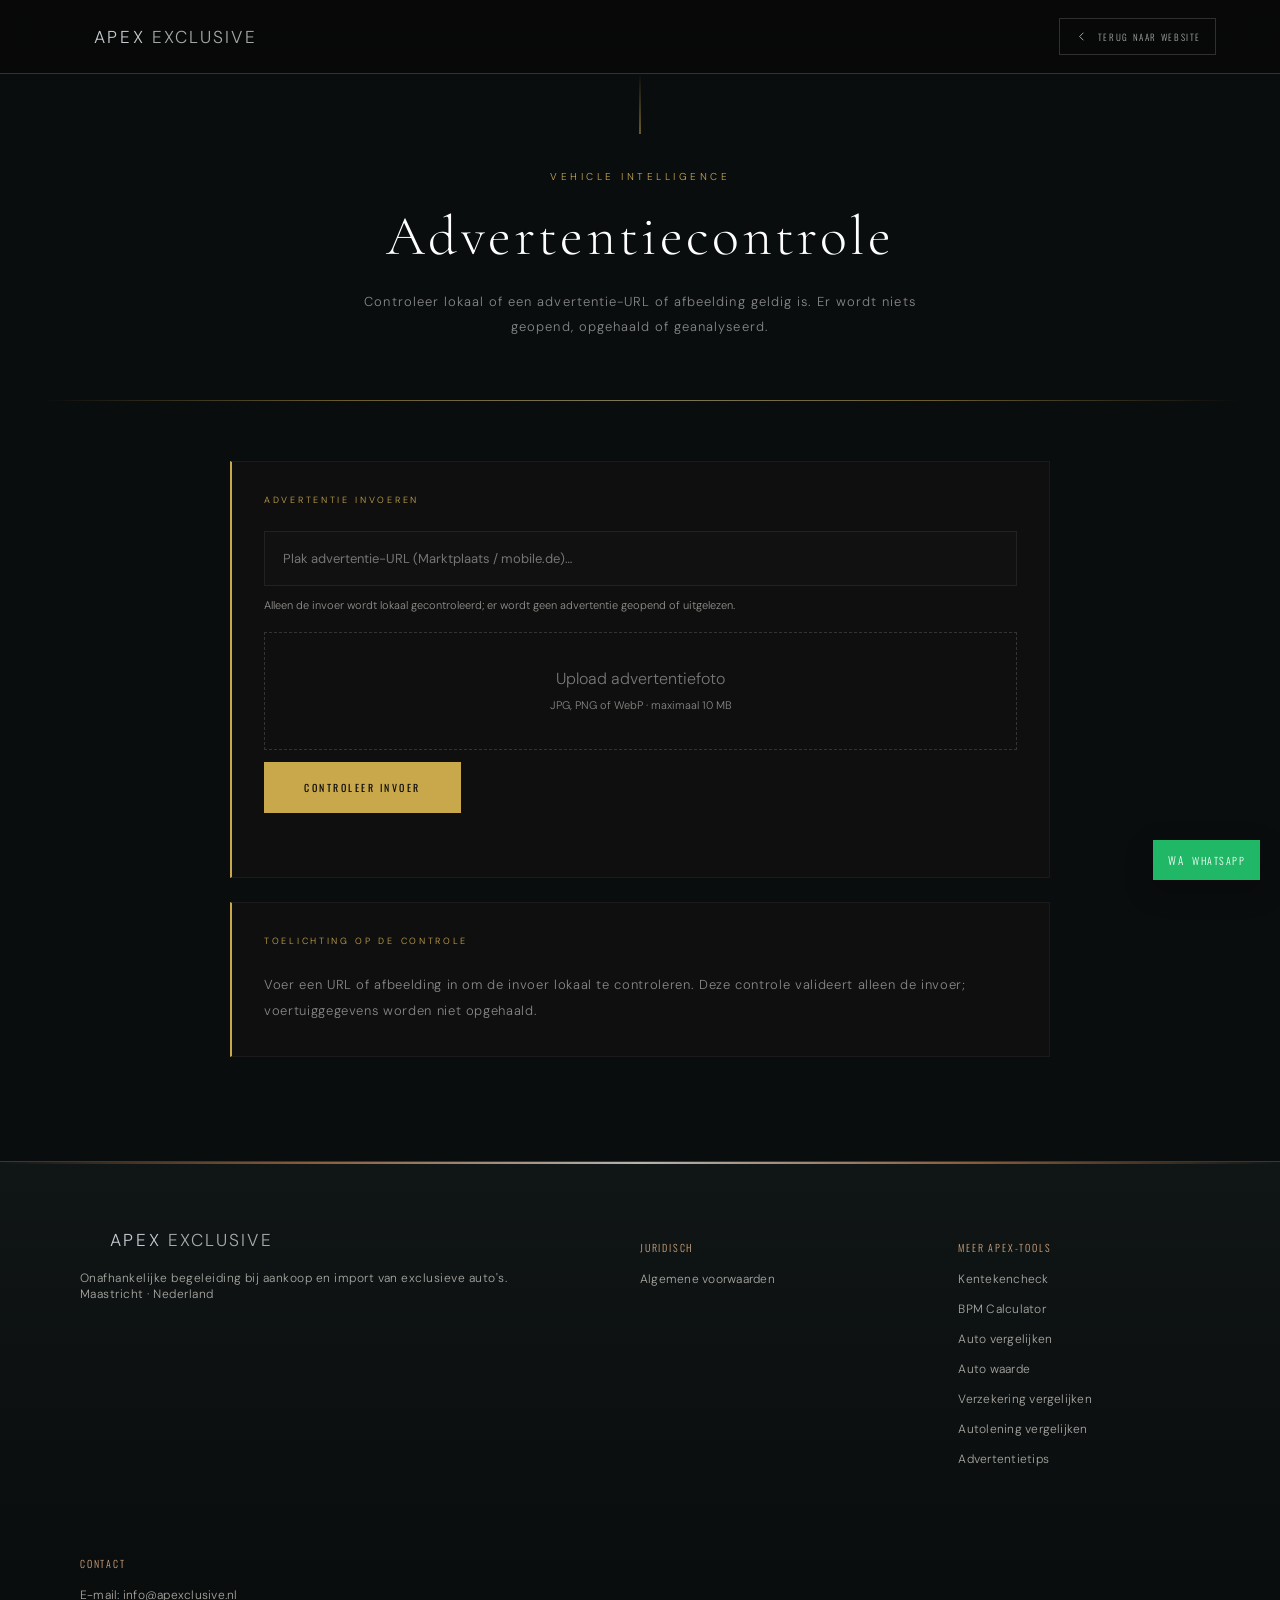
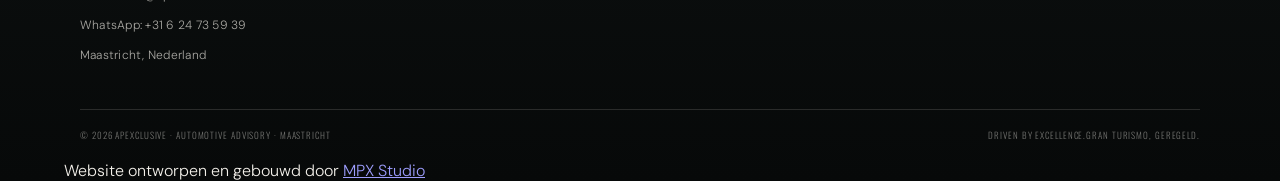
==== commit c676ae42: "Publish Carrapport live update" ====
--- a/Carrapport/index.html
+++ b/Carrapport/index.html
@@ -8,6 +8,7 @@
 <meta name="description" content="Controleer lokaal een voertuigadvertentie-URL of afbeelding. Deze APEXclusive invoercheck haalt geen voertuiggegevens op en geeft geen prijs-, import- of risicoanalyse.">
 <meta name="theme-color" content="#0a0d0e">
 <meta name="application-name" content="APEXclusive">
+<link rel="icon" href="https://apexclusive.nl/apexclusive-schild-randloos.svg" type="image/svg+xml">
 <meta name="robots" content="index,follow">
 <link rel="canonical" href="https://carrapport.apexclusive.nl/">
 <meta property="og:type" content="website">
@@ -274,6 +275,7 @@
 letter-spacing:.25em;
 text-transform:uppercase;
 padding:18px 40px;
+margin-top:12px;
 cursor:pointer;
 transition:.35s
 }
@@ -288,6 +290,10 @@
 cursor:wait;
 box-shadow:none
 }
+
+.apex-whatsapp{position:fixed;right:20px;bottom:20px;z-index:190;display:inline-flex;align-items:center;gap:8px;padding:12px 15px;background:#20b866;color:#fff;font-family:'Oswald',sans-serif;font-size:10px;letter-spacing:.15em;text-transform:uppercase;text-decoration:none;box-shadow:0 10px 28px rgba(0,0,0,.28);transition:transform .2s,background .2s}
+.apex-whatsapp:hover,.apex-whatsapp:focus-visible{background:#18a957;color:#fff;transform:translateY(-2px)}
+.apex-whatsapp-mark{font-size:11px}
 
 
 
@@ -507,7 +513,7 @@
 
 <form id="checkForm" novalidate>
 <label class="sr-only" for="url">Advertentie URL</label>
-<input class="input" id="url" name="url" type="url" inputmode="url" autocomplete="url" spellcheck="false" maxlength="2048" aria-invalid="false" aria-describedby="inputHelp" placeholder="Plak advertentie-URL (Marktplaats / mobile.de)…">
+<input class="input" id="url" name="url" type="url" inputmode="url" autocomplete="url" spellcheck="false" maxlength="2048" aria-invalid="false" aria-describedby="inputHelp formStatus" placeholder="Plak advertentie-URL (Marktplaats / mobile.de)…">
 <p class="field-help" id="inputHelp">Alleen de invoer wordt lokaal gecontroleerd; er wordt geen advertentie geopend of uitgelezen.</p>
 
 
@@ -516,14 +522,11 @@
 <span class="upload-text">Upload advertentiefoto</span>
 <span class="upload-meta" id="uploadHelp">JPG, PNG of WebP · maximaal 10 MB</span>
 
-<input id="foto" type="file" accept="image/jpeg,image/png,image/webp" aria-describedby="uploadHelp" hidden>
+<input id="foto" type="file" accept="image/jpeg,image/png,image/webp" aria-describedby="uploadHelp formStatus" hidden>
 
 <img id="preview" alt="Voorbeeld van lokaal geselecteerde advertentieafbeelding" decoding="async">
 
 </label>
-
-
-<br>
 
 
 <button class="btn" id="analyseButton" type="submit" aria-controls="result" aria-describedby="rapport">
@@ -781,6 +784,8 @@
 </div>
 <div class="site-credit">Website ontworpen en gebouwd door <a href="https://mpxstudio.nl" target="_blank" rel="noreferrer noopener">MPX Studio</a></div>
 </footer>
+
+<a class="apex-whatsapp" href="https://wa.me/31624735939" target="_blank" rel="noreferrer noopener" aria-label="Open WhatsApp met APEXclusive"><span class="apex-whatsapp-mark" aria-hidden="true">WA</span> WhatsApp</a>
 
 <script>
 (() => {
